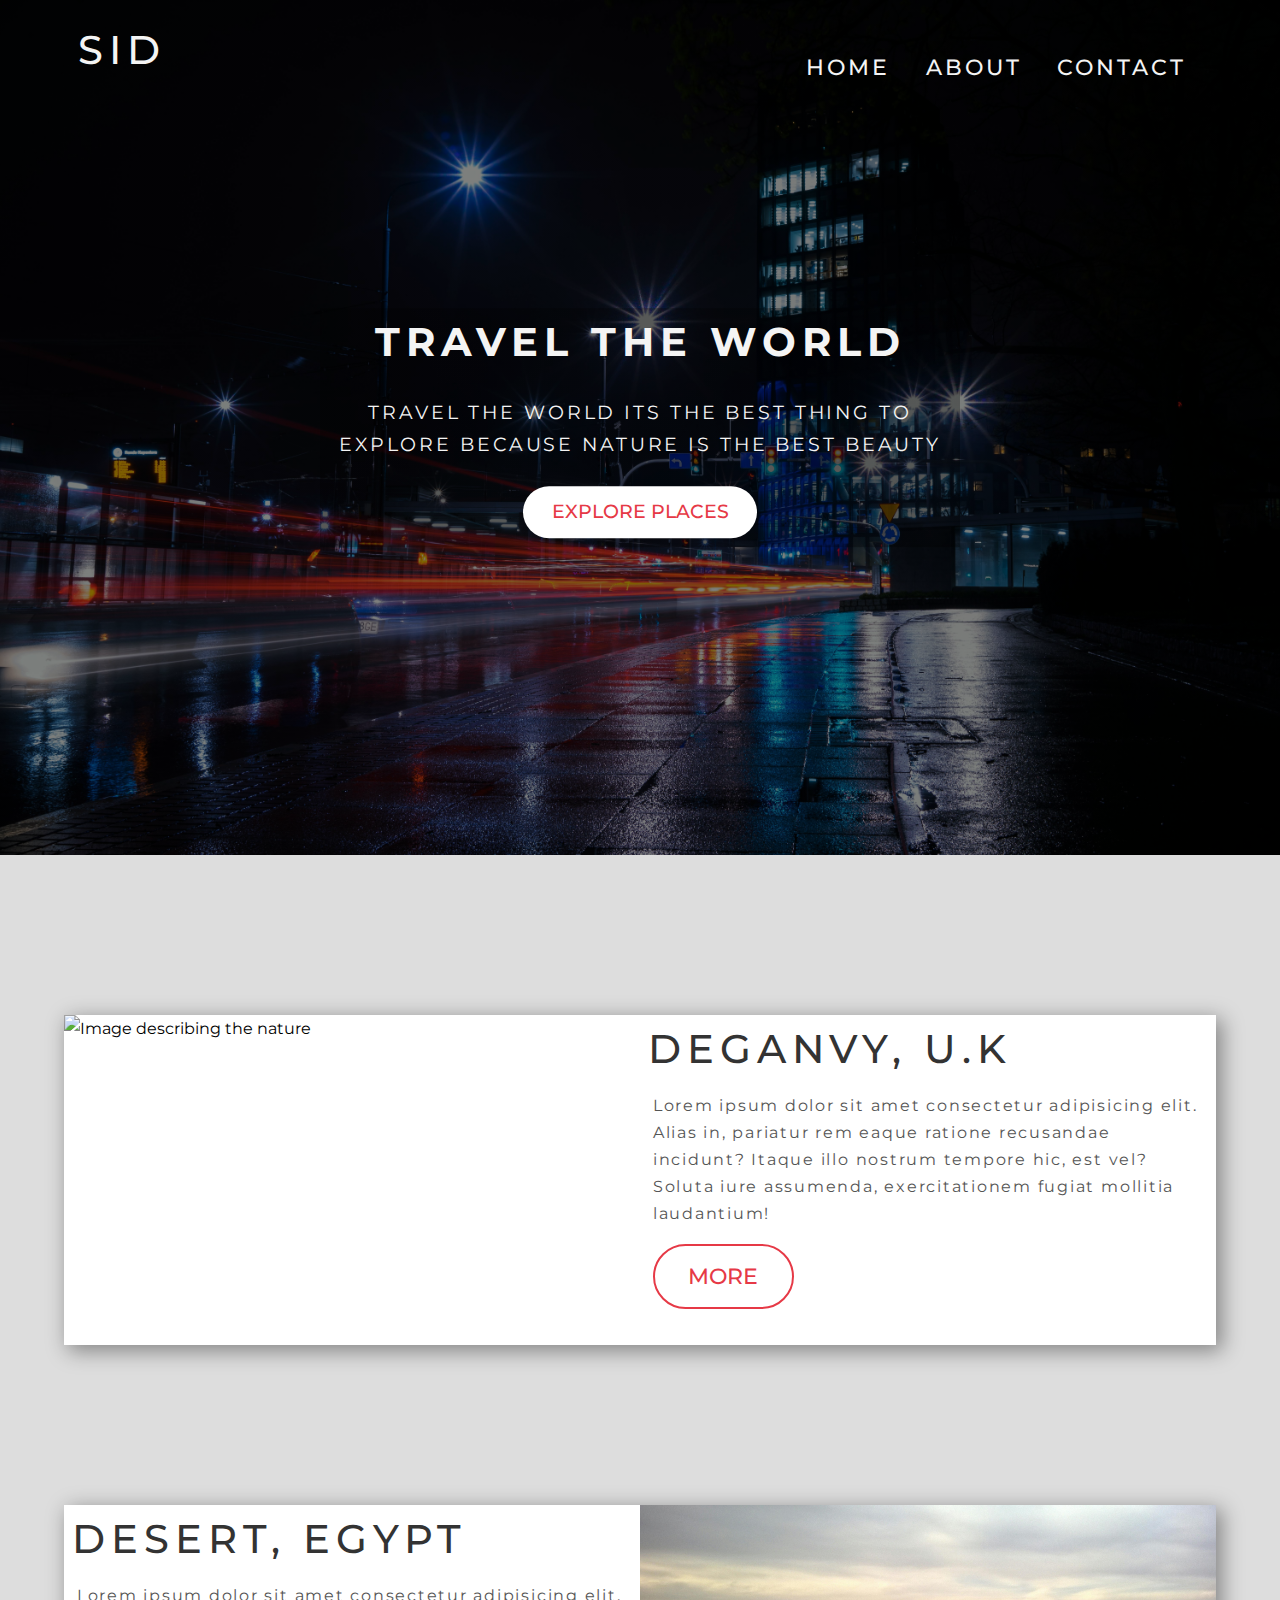
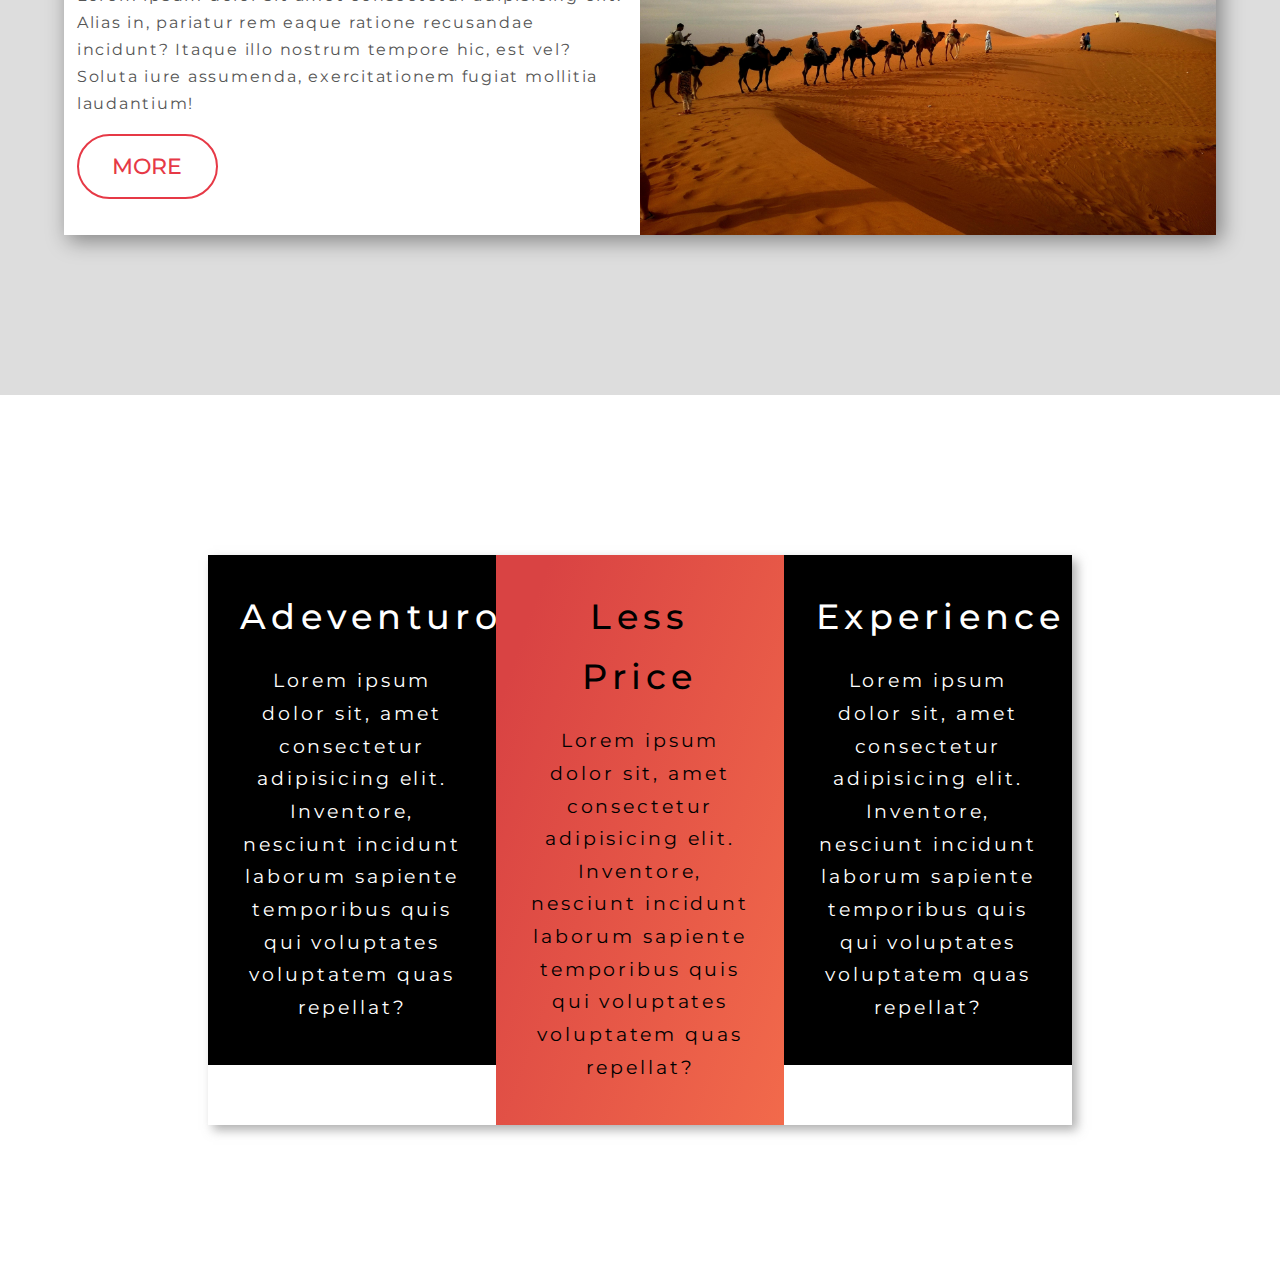
==== index.html @ fd72b6b6 "file name changed to index" ====
<!DOCTYPE html>
<html lang="en">

<head>
    <meta charset="UTF-8">
    <meta name="viewport" content="width=device-width, initial-scale=1.0">
    <link rel="stylesheet" href="./css/style.css">
    <script src="https://kit.fontawesome.com/d412e0eff9.js" crossorigin="anonymous"></script>
    <title>Travel Website</title>
</head>

<body>
    <header class='header'>
        <nav class='navbar'>

            <div class="container">
                <h1 class='logo lg-heading text-light'>SID</h1>
                <ul class='nav-items'>
                    <li class="nav-item"><a href="./1home.html">Home</a></li>
                    <li class="nav-item"><a href="./2about.html">About</a></li>
                    <li class="nav-item"><a href="./3contact.html">Contact</a></li>
                </ul>
            </div>
        </nav>
        <div class="header-content lg-heading text-light">
            <h1 class="lg-heading">Travel the world</h1>
            <p class="text-light">Travel the world its the best thing to explore because nature is the best beauty</p>
            <a href="#" class="btn btn-primary text-red md-heading">Explore Places</a>

        </div>


    </header>

    <section class="showcase">
        <div class="container">
            <div class="row row1">
                <div class="img-box">
                    <img src="./img/shoowcase-photo-3.jpg" alt="Image describing the nature">
                </div>
                <div class="text-box">
                    <h2 class="lg-heading text-black">DEGANVY, U.K</h2>
                    <p class="text-gray">Lorem ipsum dolor sit amet consectetur adipisicing elit. Alias in, pariatur rem eaque ratione recusandae incidunt? Itaque illo nostrum tempore hic, est vel? Soluta iure assumenda, exercitationem fugiat mollitia laudantium!</p>
                    <a href="./2about.html" class="btn btn-secondary text-red">More</a>
                </div>
            </div>
            
            <div class="row row2">
                <div class="img-box">
                    <img src="./img/showcase-photo2.jpg" alt="image describing the nature's beauty">

                </div>
                <div class="text-box">
                    <h2 class="lg-heading text-black">DESERT, EGYPT</h2>
                    <p class="text-gray">Lorem ipsum dolor sit amet consectetur adipisicing elit. Alias in, pariatur rem eaque ratione recusandae incidunt? Itaque illo nostrum tempore hic, est vel? Soluta iure assumenda, exercitationem fugiat mollitia laudantium!</P>
                    <a href="./2about.html" class="btn btn-secondary text-red">More</a>
                </div>
            </div>

        </div>

    </section>

    <section class="features">
        <div class="container">

            <div class="box-wrapper">

                <div class="box box-1">
                    <i class="fa-solid fa-route fa-2x text-red"></i>
                    <h2 class="md-heading">Adeventurous</h2>
                    <p>Lorem ipsum dolor sit, amet consectetur adipisicing elit. Inventore, nesciunt incidunt laborum sapiente temporibus quis qui voluptates voluptatem quas repellat?</p>
    
    
                </div>
               
                <div class="box box-2"> 
                    <i class="fa-solid fa-strikethrough fa-2x"></i>
                    <h2 class="md-heading">Less Price</h2>
                    <p>Lorem ipsum dolor sit, amet consectetur adipisicing elit. Inventore, nesciunt incidunt laborum sapiente temporibus quis qui voluptates voluptatem quas repellat?</p>
    
    
                </div>
    
                <div class="box box-3">
                    <i class="fa-solid fa-user-check fa-2x text-red"></i>
    
                    <h2 class="md-heading">Experience</h2>
                    <p>Lorem ipsum dolor sit, amet consectetur adipisicing elit. Inventore, nesciunt incidunt laborum sapiente temporibus quis qui voluptates voluptatem quas repellat?</p>
                </div>
    
            </div>

        </div>
        

    </section>

</body>

</html>
---- css/style.css ----
@import url('https://fonts.googleapis.com/css2?family=Montserrat:wght@100..900&display=swap');

* {
    margin: 0;
    padding: 0;
    box-sizing: border-box;
}

html {
    font-size: 62.5;
}

body {
    font-family: "Montserrat", sans-serif;
    line-height: 1.7;
}

.header {
    height: 95vh;
    background: linear-gradient(rgba(0, 0, 0, 0.5), rgba(0, 0, 0, 0.5)), url(../img/header-img.jpg);
    background-position: center;
    background-size: cover;
    background-repeat: no-repeat;
    position: relative;
}

ul li {
    list-style: none;
}

a {
    font-size: 1.4rem;
    text-decoration: none;
}

p,
li {
    font-size: 1.2rem;
    margin-bottom: 0.5em;
    letter-spacing: 0.15em;
}

h1,
h2,
h3 {
    margin-bottom: 0.5em;
    letter-spacing: 0.15em;
    font-weight: 500;
}

/* ################header styling############# */

.logo {
    float: left;
    
}
.nav-items a{
    font-weight: 500;
    
}

.header .navbar .nav-items {
    float: right;
    margin-top: 1rem;
    text-transform: uppercase;
}

.nav-item {
    display: inline-block;
    padding: 1rem;
}

.navbar::after {
    content: '';
    clear: both;
    display: block;
}

.navbar {
    
    padding: 1rem;
}


.navbar a:link,
.navbar a:visited {
    color: #f4f4f4;
}

.navbar a{
    padding-bottom: 0.3rem;
}

.navbar a:hover{
    border-bottom: 1px solid #fff;    
}

/* ###########header content styling######## */

.header-content h1{
    text-transform: uppercase;
    font-weight: 700;
}
.header-content p{
    text-transform: uppercase;
}
.header-content{
    
    text-align: center;
    position: absolute;
    top: 50%;
    left: 50%;
    transform: translate(-50%, -50%);
    background: linear-gradient(rgba(0, 0, 0, 0.3), rgba(0, 0, 0, 0.3))
}



/* ########### Utility Classes ########### */

.container{ 
    max-width: 1200px;
    width: 90%;
    margin: 0 auto;
    
}


.lg-heading {
    font-size: 2.5rem;

}

.md-heading {
    font-size: 2.2rem;
}

.text-red {
    color: #e63946;
}

.text-light {
    color: #f4f4f4;
}

.text-black {
    color: #333;
}

.text-gray {
    color: #555;
}

.btn{
    display: inline-block;
    padding: 0.5em 1.5em;
    font-weight: 500;
    text-transform: uppercase;
    margin: 0.5em 0;
}

.btn-primary{
    font-size: 1.2rem;
    background-color: white;
    border-radius: 10em;
}
.btn-primary:hover{
    background-color: #ddd;
}

.btn-secondary{
    border: 2px solid #e63946;
    border-radius: 1.5em;
    color: #e63946;
    background: #fff;
}
.btn-secondary:hover{
    background-color: #fcf3f2;
}

/* ############Showcase############## */

.showcase{
    background: #ddd;
    padding: 10rem 0;
}

.row{
    height: 330px;
    box-shadow: 5px 5px 20px 1px rgba(0, 0, 0, 0.4) ;
    /* here 5px is offset(horizontal and vertical , 20px is blur, and 0px is spread */
    
}
.row1{
    margin-bottom: 10rem;
}
.row1 .img-box, .row2 .text-box{
    float: left;
    width: 50%;
}
.row2 .img-box, .row1 .text-box{
    float: right;
    width: 50%;
    background-color: white;
}
.row1 .img-box, .text-box{
    background-color: white;
}

.row1 .img-box, .text-box{
    height: 100%;
}
.row2 .img-box, .text-box{
    height: 100%;
}
.row1 .img-box img{
    object-fit: cover;
}
.row1 .img-box img{
    display: inline-block;
    height: 100%;
    width: 100%;
    object-fit: cover;
}
.row2 .img-box img{
    display: inline-block;
    height: 100%;
    width: 100%;
    object-fit: cover;
}

 body .showcase .container .row1 .text-box p{    
    padding-left: 0.80rem;
    padding-right: 0.5rem;
    display: inline-block;
    font-size: 1rem;
    letter-spacing: 0.11rem;
    
}
body .showcase .container .row1 .text-box h2{    
    padding-left: 0.5rem;
    padding-right: 0.5rem;
    display: inline-block;
    margin-bottom: 1.5%;
} 
body .showcase .container .row2 .text-box p{    
    padding-left: 0.80em;
    padding-right: 0.5rem;
    display: inline-block;
    font-size: 1rem;
    letter-spacing: 0.11rem;
} 
body .showcase .container .row2 .text-box h2{    
    padding-left: 0.5rem;
    padding-right: 0.5rem;
    display: inline-block;
    margin-bottom: 1.5%;
}  
body .showcase .container .row .text-box a{
    margin-left: 2.2%;
    margin-top: 1.5%;

}
.row .text-box a:{
    text-transform: uppercase;
    border: 2px solid ;
    font-size: 1.2rem;
    
}

.row .text-box h2{
    font-weight: 500;
}
.row::after{
    content: ;
    display: block;
    clear: both;
}

/* ##########Features########## */

.features{
    padding: 10rem;
    background-color: #fff;
}

.box-wrapper{
    
    /* height: 350px; */
}
.box{
    width: 33.333333%;
    float: left;
    text-align: center;
    padding: 2rem;
}
.box-wrapper .box-1, .box-3{
    background-color: black;
    color: white;
}
.box-wrapper .box-2{
    background-image: linear-gradient( 109.6deg,  rgba(217,67,67,1) 11.2%, rgba(242,106,75,1) 100.6% );
    color: black;
}
.box-wrapper::after{
    content: "";
    display: block;
    clear: both;
}
.box-wrapper{
    box-shadow: 5px 5px 10px 0px rgba(102, 102, 102, 0.521);
}
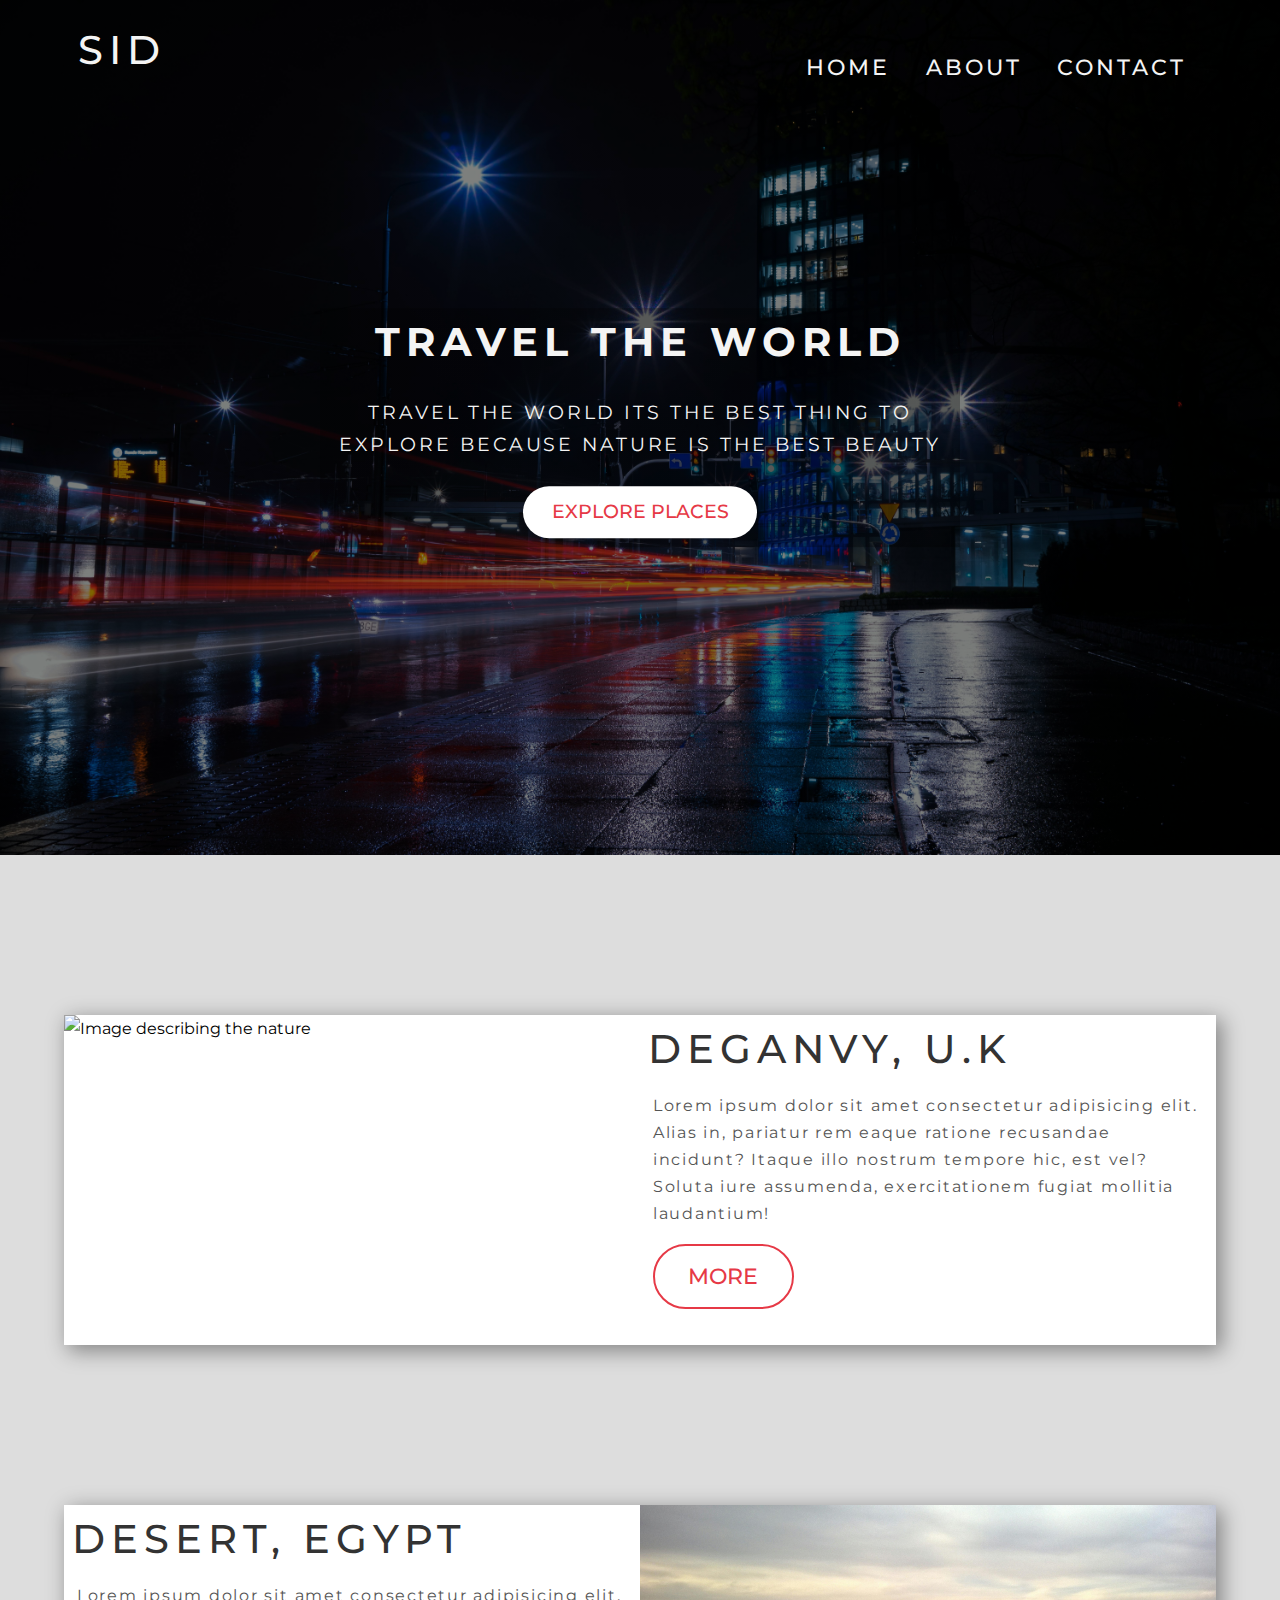
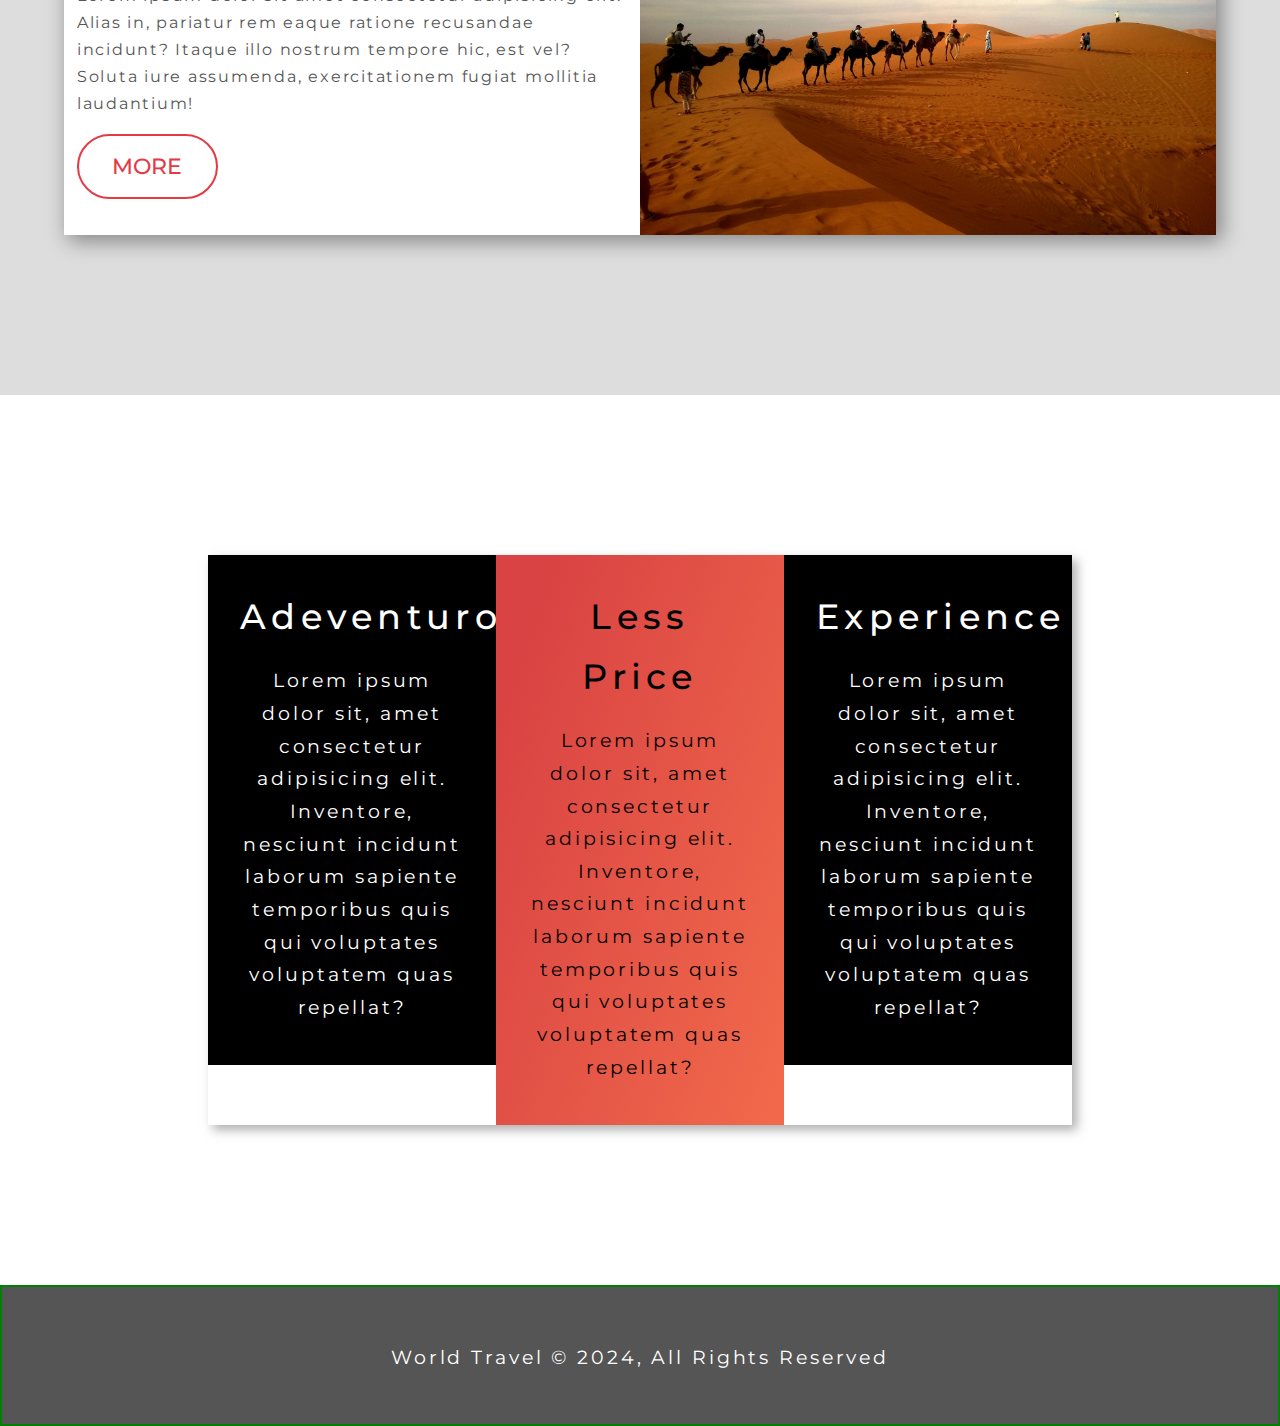
==== commit 7adf7423: "added footer element" ====
--- a/index.html
+++ b/index.html
@@ -96,6 +96,18 @@
 
     </section>
 
+    <footer class="end1">
+                <div class="end2">
+                    <div class="logo1">
+                        <i class="fa-brands fa-facebook fa-2x"></i>
+                        <i class="fa-brands fa-twitter fa-2x"></i>
+                        <i class="fa-brands fa-instagram fa-2x"></i>
+                    </div>
+                    <p>World Travel © 2024, All Rights Reserved</p>
+
+                </div>
+    </footer>
+
 </body>
 
 </html>--- a/css/style.css
+++ b/css/style.css
@@ -310,3 +310,23 @@
 .box-wrapper{
     box-shadow: 5px 5px 10px 0px rgba(102, 102, 102, 0.521);
 }
+
+/* ################### footer ####################### */
+
+.end1{
+    border: 2px solid green;
+    padding: 5rem;
+    padding-top: 2.5rem;
+    padding-bottom: 2.5rem;
+    background-color: #555;
+    color: white;
+}
+.end1 .logo1{
+    text-align: center;
+    margin-bottom: 0.9rem;
+    word-spacing: 2.6rem;
+}
+.end1 p{
+    text-align: center;
+}
+
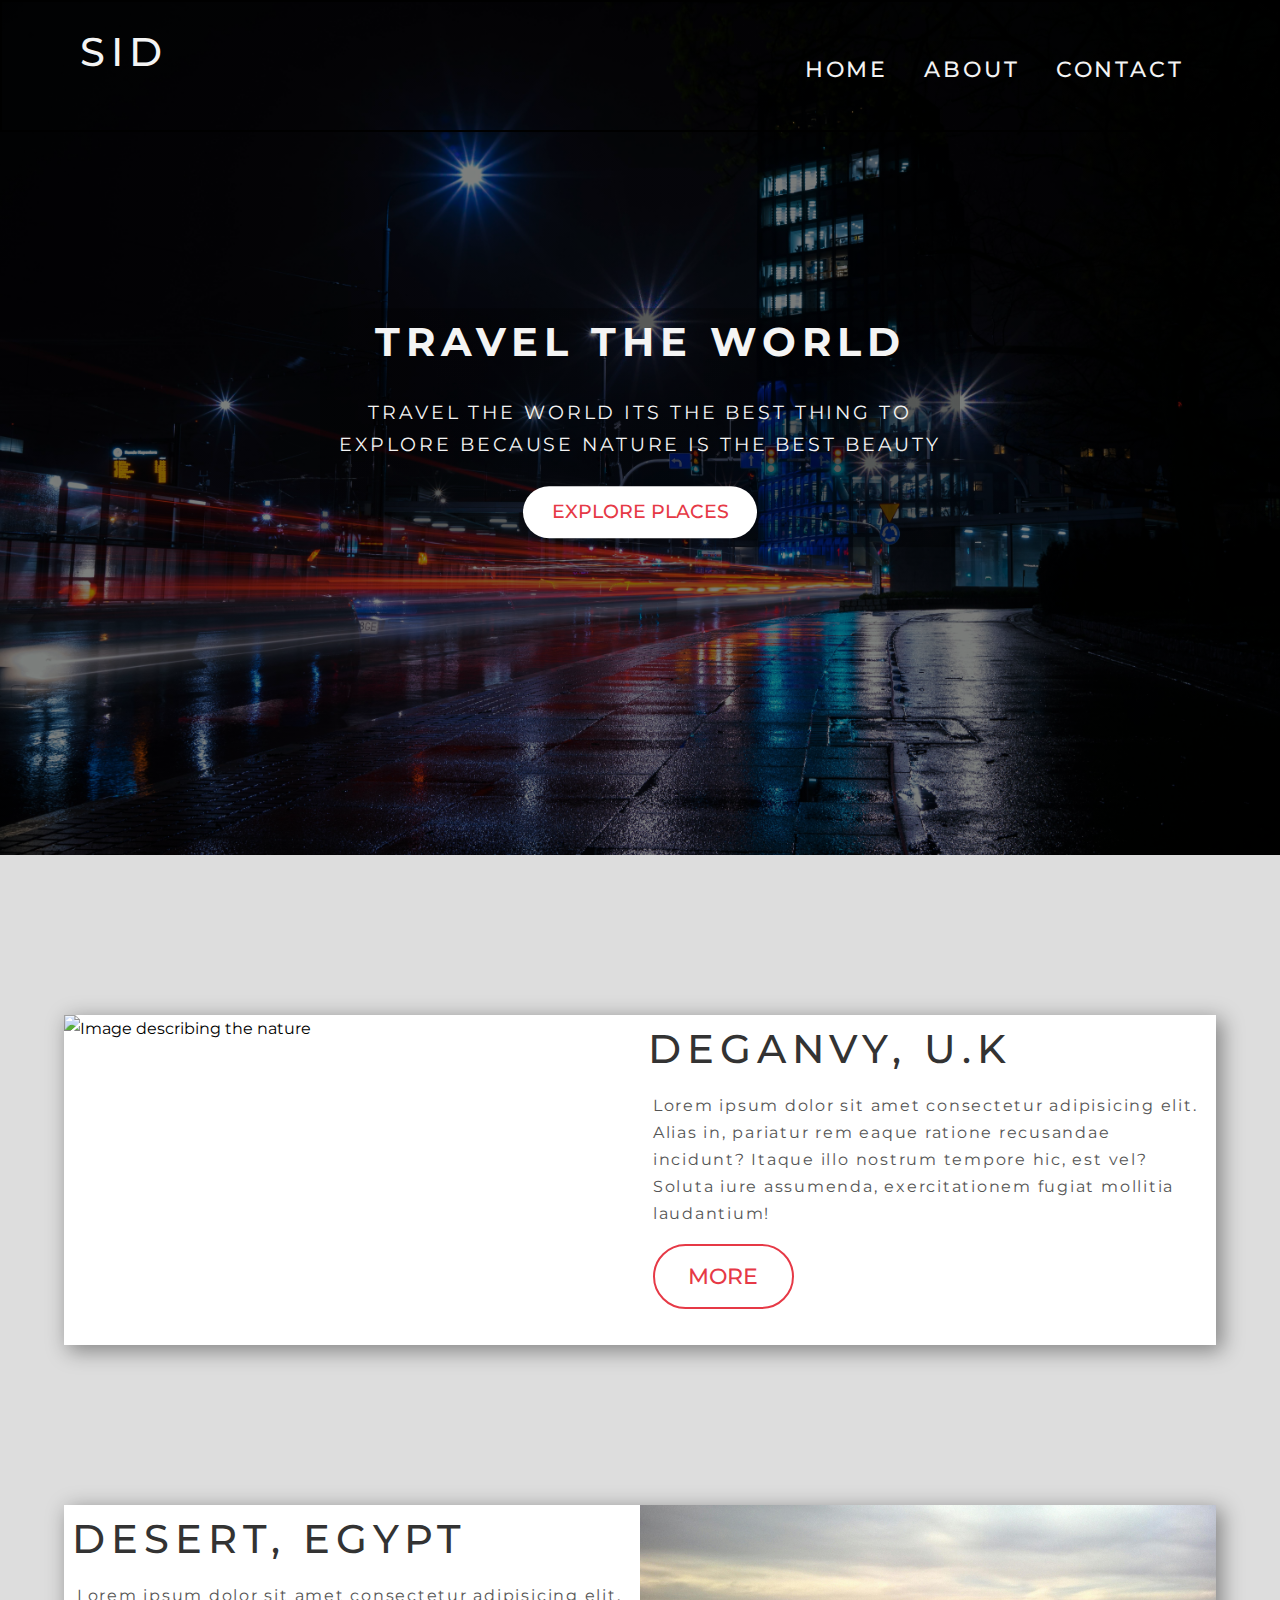
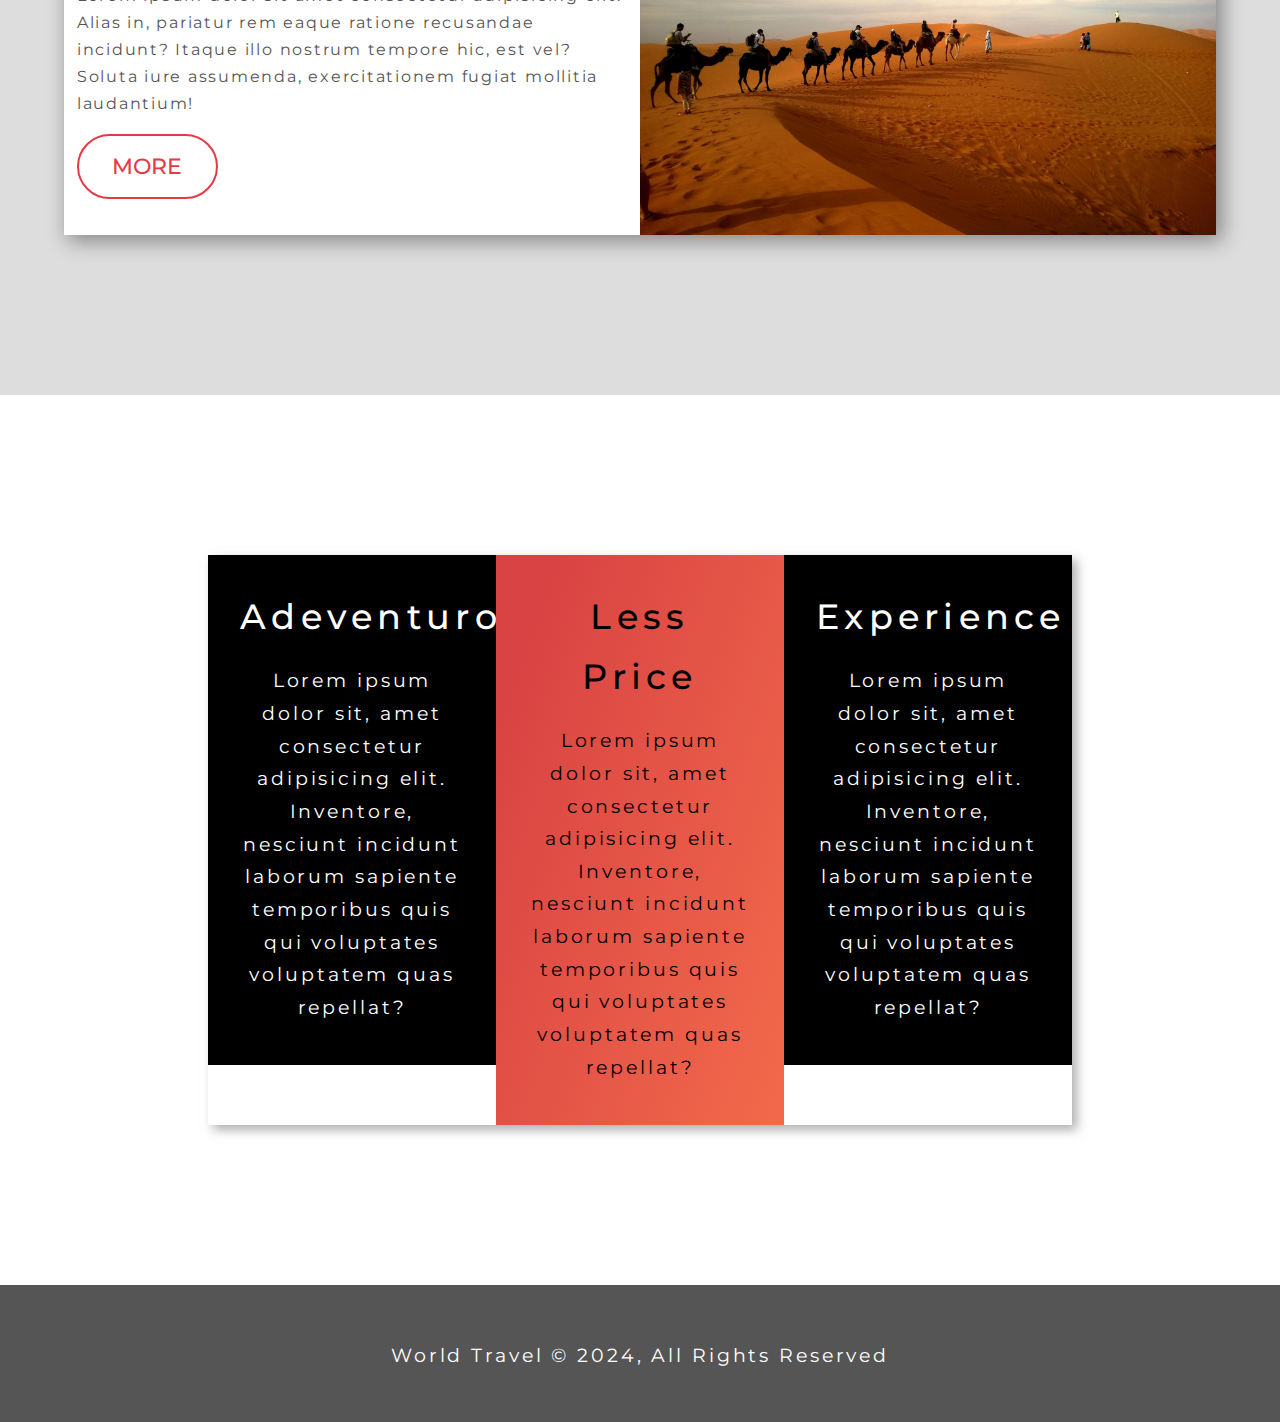
==== commit 834931dc: "#" ====
--- a/index.html
+++ b/index.html
@@ -5,6 +5,7 @@
     <meta charset="UTF-8">
     <meta name="viewport" content="width=device-width, initial-scale=1.0">
     <link rel="stylesheet" href="./css/style.css">
+
     <script src="https://kit.fontawesome.com/d412e0eff9.js" crossorigin="anonymous"></script>
     <title>Travel Website</title>
 </head>
@@ -16,7 +17,7 @@
             <div class="container">
                 <h1 class='logo lg-heading text-light'>SID</h1>
                 <ul class='nav-items'>
-                    <li class="nav-item"><a href="./1home.html">Home</a></li>
+                    <li class="nav-item"><a href="./index.html">Home</a></li>
                     <li class="nav-item"><a href="./2about.html">About</a></li>
                     <li class="nav-item"><a href="./3contact.html">Contact</a></li>
                 </ul>
@@ -25,14 +26,14 @@
         <div class="header-content lg-heading text-light">
             <h1 class="lg-heading">Travel the world</h1>
             <p class="text-light">Travel the world its the best thing to explore because nature is the best beauty</p>
-            <a href="#" class="btn btn-primary text-red md-heading">Explore Places</a>
+            <a href="#explore-places" class="btn btn-primary text-red md-heading">Explore Places</a>
 
         </div>
 
 
     </header>
 
-    <section class="showcase">
+    <section class="showcase" id="explore-places">
         <div class="container">
             <div class="row row1">
                 <div class="img-box">
--- a/css/style.css
+++ b/css/style.css
@@ -54,12 +54,15 @@
     float: left;
     
 }
+.navbar{
+    border: 2px solid black;
+}
 .nav-items a{
     font-weight: 500;
     
 }
 
-.header .navbar .nav-items {
+.navbar .nav-items {
     float: right;
     margin-top: 1rem;
     text-transform: uppercase;
@@ -150,6 +153,9 @@
 .text-gray {
     color: #555;
 }
+.bg-dark{
+    background-color: #263238;
+}
 
 .btn{
     display: inline-block;
@@ -272,7 +278,7 @@
     font-weight: 500;
 }
 .row::after{
-    content: ;
+    content: " ";
     display: block;
     clear: both;
 }
@@ -314,7 +320,7 @@
 /* ################### footer ####################### */
 
 .end1{
-    border: 2px solid green;
+    
     padding: 5rem;
     padding-top: 2.5rem;
     padding-bottom: 2.5rem;
@@ -322,7 +328,7 @@
     color: white;
 }
 .end1 .logo1{
-    text-align: center;
+    text-align: center;   
     margin-bottom: 0.9rem;
     word-spacing: 2.6rem;
 }
@@ -330,3 +336,278 @@
     text-align: center;
 }
 
+/* ################# About Page################# */
+
+/* .about{
+    border: 2px solid red;
+    padding-top: 100px;
+    padding-left: 200px;
+    padding-right: 200px;
+    padding-bottom: 300px;
+}
+.about h1{
+    border-bottom: 6px solid red;
+}
+
+.abt1{
+float: right;
+}
+
+.abt-same{
+border: 2px solid red;
+font-weight: 450;
+}
+.abt1{
+    padding-right: 200px;
+}
+.abt2{
+    padding-right: 200px;
+
+} */
+
+.about{
+    padding: 5rem 0px;
+}
+
+ .about-heading::after{
+    content: '';
+    display: block;
+    border: 4px solid rgb(213, 70, 70);
+    width: 100%;
+
+} 
+
+/* ############### About wrapper styling ########### */
+
+.about-wrapper{
+    text-align: center;
+    margin-top: 2rem;
+
+}
+.about-wrapper .left{
+    float: left;
+    width: 50%;
+}
+.about-wrapper .right{
+    float: right;
+    width: 50%;
+}
+.about-wrapper::after{
+    content: '';
+    display: block;
+    clear: both;
+} 
+.about-wrapper li::before{
+    content: '\2713';
+    color: rgb(212, 36, 36);
+    font-weight: bold;
+    padding-right: 1rem;
+}
+
+/* ########### About wrapper second part styling ############ */
+
+.counts{
+    margin-top: 2rem;
+}
+.count-item{
+    
+    float: left;
+    padding-right: 6%;
+    margin-left: 5%;
+    margin-right: 5%;
+    text-align: center;
+    
+}
+.counts::after{
+    content: '';
+    display: block;
+    clear: both;
+}
+.count-item span{
+    color: rgb(220, 69, 69);
+    font-weight: bold;
+    font-size: 2rem;
+}
+.count-item p{
+    color: rgb(128, 65, 65);
+    font-weight: bold;
+    font-size: 1.5rem;
+}
+
+/* ############# ABOUT FOOTER ############# */
+
+.about-footer{
+    background-image: linear-gradient( 109.6deg,  rgba(217,67,67,1) 11.2%, rgba(242,106,75,1) 100.6% );
+    padding: 1rem;
+    box-shadow: 5px 5px 10px 0px rgba(102, 102, 102, 0.521);
+    margin-top: 2rem;
+    
+}
+
+.about-footer .about1{
+    float: left;
+    display: inline-block;
+    font-weight: 500;
+    padding-top: 1rem;
+    width: 60%;
+
+}
+.about-footer .contact1{
+    border: 4px solid rgb(255, 255, 255);
+    float: right;
+    padding: 0.5rem 2.1rem;
+    width: 40%;
+    text-align: center;
+    text-transform: uppercase;
+    
+
+}
+.about-footer::after{
+    content: '';
+    display: block;
+    clear: both;
+}
+.about-footer .contact1 a{
+    letter-spacing: 8px;
+    font-weight: bold;
+    font-size: 1.6rem;
+    text-decoration: none;
+    color: #ddd;
+    font-size: 1.8rem;
+}
+.about-footer .about1 p{
+    font-size: 1.25rem;
+    text-align: left;
+    color: rgb(255, 255, 255);
+}
+
+/* ################# Contact Page Styling ############## */
+
+/* <section class="contact-form">
+        <div class="container">
+            <div class="form-wrapper">
+
+                <div class="company-address"> lieuawrhgiuehgiug</div>
+                <form action="" class="form">8aw9erhgouigh</form>
+    
+            </div>
+        </div>
+        
+
+    </section>
+    */
+
+.contact-form{
+}
+.form-wrapper{
+}
+.form-wrapper::after{
+    content: '';
+    display: block;
+    clear: both;
+    
+}
+.company-address{
+    float: left;
+    width: 49%;
+    background-color: white;
+    height: 100%;
+
+}
+.form{
+    float: right;
+    width: 49%;
+    background-color: white;
+    height: 100%;
+
+
+
+}
+
+/* ############## Address Section Styling ############# */
+
+/* <section class="contact-form">
+<div class="container">
+    <div class="form-wrapper">
+
+        <div class="company-address">
+            <h2 class="adres add1">location</h2>
+            <p class="adres-input inp1">#2661 Janakpuri Colony, City name, town</p>
+            <h2 class="adres add2">e-mail</h2>
+            <p class="adres-input inp2">syedhamid786op2@gmail.com</p>
+            <h2 class="adres add3">call</h2>
+            <p class="adres-input inp3">+91870926666</p>
+            <img src="./img/company-img.jpg" class="add-img">
+        </div>
+        <form action="" class="form">8aw9erhgouigh</form>
+
+    </div>
+</div>
+</section> */
+
+.company-address .adres,.adres-input{
+    padding: 0rem 1rem;
+}
+.company-address .adres{
+    text-transform: uppercase;
+}
+.company-address .add-img{
+    max-width: 90%;
+    min-height: 11rem;
+    object-fit: cover;
+    object-position: right;
+    padding-left: 1rem;
+}
+
+/* ##################### Contact us ############### */
+
+.form-wrapper .form #username{
+    width: 100%;
+     height: 2rem;
+}
+.form-wrapper .form #email{
+    width: 100%;
+     height: 2rem;
+}
+.form-wrapper .form #phone{
+    width: 100%;
+     height: 2rem;
+}
+.form-wrapper .form #message{
+    width: 100%;
+     
+}
+.form-wrapper .form .submit-form{
+    
+    margin-left: 12rem;
+    color: white;
+    background-color: rgb(221, 98, 54);
+    padding: 0.5rem 3.4rem;
+    margin-bottom: 0.6rem;
+    
+}
+.form-wrapper .form{
+    padding: 1rem;
+    height: 700px;
+    
+}
+.company-address{
+    height: 700px;
+}
+.form-wrapper .form h1{
+    border-bottom: 6px solid rgb(214, 86, 86);
+}
+.body1{
+    background-color: #e5ebee;
+}
+.form-wrapper{
+    margin-top: 4rem;
+    margin-bottom: 4rem;
+}
+.company-address i{
+    display: inline-block;
+    padding-left: 1rem;
+}
+.company-address h2{
+    display: inline-block;
+}